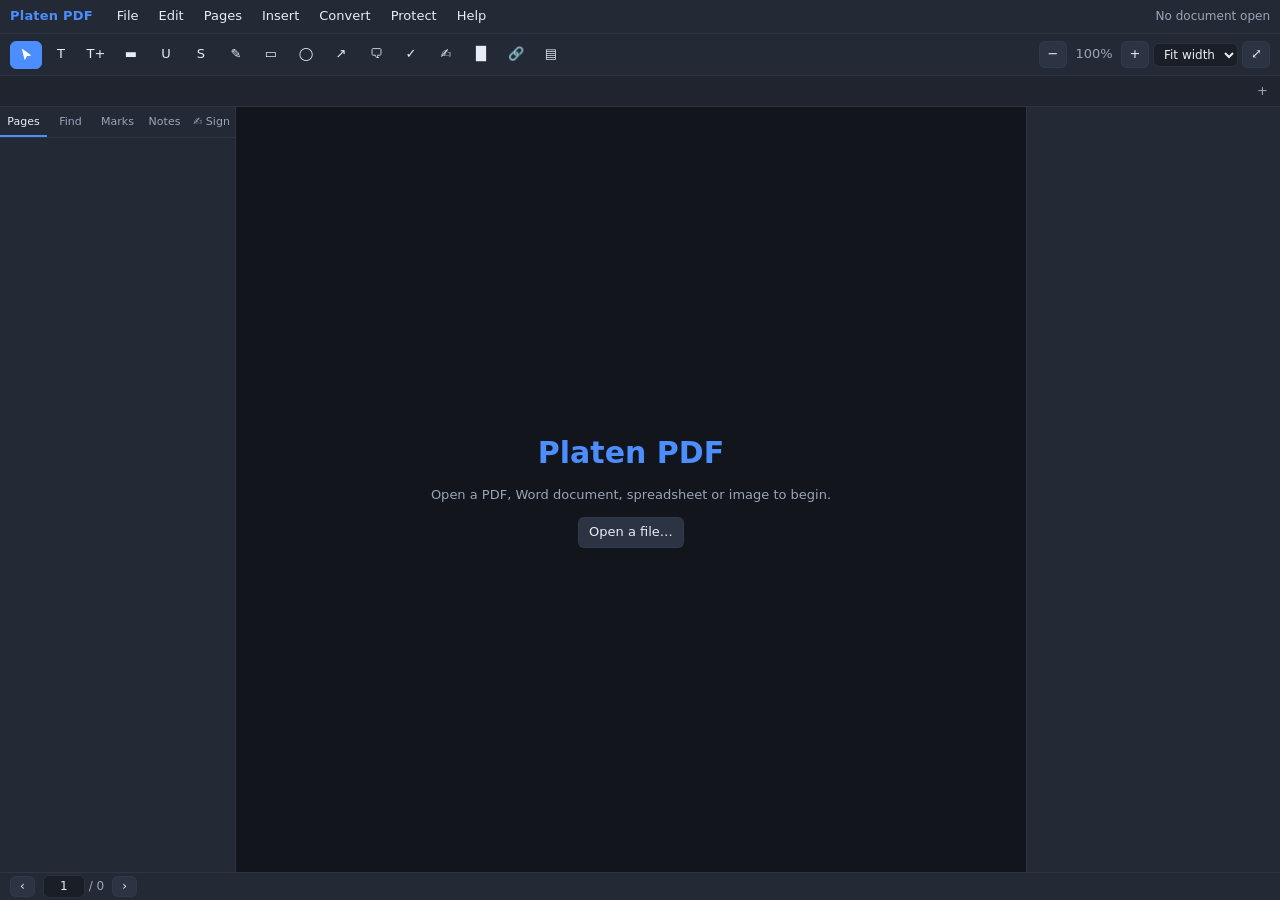
==== ui/index.html @ a9f8d894 "Fix three places the rename missed, and stop tests touching the real signatures A screenshot of the " ====
<!DOCTYPE html>
<html lang="en">
<head>
<meta charset="utf-8">
<title>Platen PDF</title>
<link rel="stylesheet" href="styles.css">
</head>
<body>

<div id="menubar">
  <div class="brand">Platen&nbsp;PDF</div>
  <nav>
    <div class="menu" data-menu="file"><span>File</span>
      <ul>
        <li data-act="open">Open…<em>Ctrl+O</em></li>
        <li data-act="create">New from files…</li>
        <li class="sep"></li>
        <li data-act="save">Save<em>Ctrl+S</em></li>
        <li data-act="saveas">Save As…</li>
        <li class="sep"></li>
        <li data-act="props">Document properties…</li>
        <li data-act="defaultapp">Set as default PDF app…</li>
        <li data-act="close">Close document</li>
      </ul>
    </div>
    <div class="menu" data-menu="edit"><span>Edit</span>
      <ul>
        <li data-act="undo">Undo<em>Ctrl+Z</em></li>
        <li data-act="redo">Redo<em>Ctrl+Y</em></li>
        <li class="sep"></li>
        <li data-act="find">Find…<em>Ctrl+F</em></li>
        <li data-act="replace">Find &amp; replace…</li>
        <li class="sep"></li>
        <li data-act="compare">Compare with…</li>
      </ul>
    </div>
    <div class="menu" data-menu="pages"><span>Pages</span>
      <ul>
        <li data-act="rotateL">Rotate left</li>
        <li data-act="rotateR">Rotate right</li>
        <li data-act="insert">Insert blank page…</li>
        <li data-act="duplicate">Duplicate page</li>
        <li data-act="delete">Delete page</li>
        <li class="sep"></li>
        <li data-act="merge">Merge files…</li>
        <li data-act="mergetab">Merge an open tab…</li>
        <li data-act="split">Split document…</li>
        <li data-act="extract">Extract pages…</li>
        <li class="sep"></li>
        <li data-act="cropstart">Crop page…</li>
        <li data-act="cropreset">Reset crop</li>
      </ul>
    </div>
    <div class="menu" data-menu="insert"><span>Insert</span>
      <ul>
        <li data-act="watermark">Watermark…</li>
        <li data-act="wmimage">Image watermark…</li>
        <li data-act="numbers">Page numbers…</li>
        <li data-act="headfoot">Header / footer…</li>
        <li data-act="bg">Background colour…</li>
        <li class="sep"></li>
        <li data-act="signature">Signature…</li>
        <li data-act="image">Image…</li>
        <li data-act="bookmarks">Bookmarks…</li>
      </ul>
    </div>
    <div class="menu" data-menu="convert"><span>Convert</span>
      <ul>
        <li data-act="docx">To Word (.docx)…</li>
        <li data-act="xlsx">To Excel (.xlsx)…</li>
        <li data-act="pptx">To PowerPoint (.pptx)…</li>
        <li data-act="images">To images…</li>
        <li data-act="text">To plain text…</li>
        <li class="sep"></li>
        <li data-act="ocr">Recognise text (OCR)…</li>
        <li data-act="compress">Compress…</li>
      </ul>
    </div>
    <div class="menu" data-menu="protect"><span>Protect</span>
      <ul>
        <li data-act="protect">Encrypt with password…</li>
        <li data-act="unprotect">Save unprotected copy…</li>
        <li class="sep"></li>
        <li data-act="flatten">Flatten annotations</li>
        <li data-act="flattenforms">Flatten form fields</li>
        <li class="sep"></li>
        <li data-act="redactapply">Apply redactions</li>
        <li data-act="redactclear">Clear redaction marks</li>
      </ul>
    </div>
    <div class="menu" data-menu="help"><span>Help</span>
      <ul>
        <li data-act="about">About Platen PDF</li>
      </ul>
    </div>
  </nav>
  <div class="docname" id="docname">No document open</div>
</div>

<div id="toolbar">
  <div class="tools">
    <button class="tool active" data-tool="select" title="Select"><svg viewBox="0 0 16 16" width="15" height="15" aria-hidden="true"><path d="M3 1.6 12.6 8.4a.45.45 0 0 1-.2.82l-3.9.5-1.9 3.6a.45.45 0 0 1-.85-.15L3 1.6Z" fill="currentColor"/></svg></button>
    <button class="tool" data-tool="text" title="Edit text">T</button>
    <button class="tool" data-tool="addtext" title="Add text box">T+</button>
    <button class="tool" data-tool="highlight" title="Highlight">▬</button>
    <button class="tool" data-tool="underline" title="Underline">U</button>
    <button class="tool" data-tool="strikeout" title="Strike through">S</button>
    <button class="tool" data-tool="ink" title="Draw">✎</button>
    <button class="tool" data-tool="rect" title="Rectangle">▭</button>
    <button class="tool" data-tool="circle" title="Ellipse">◯</button>
    <button class="tool" data-tool="arrow" title="Arrow">↗</button>
    <button class="tool" data-tool="note" title="Sticky note">🗨</button>
    <button class="tool" data-tool="stamp" title="Stamp">✓</button>
    <button class="tool" data-tool="sign" title="Place signature">✍</button>
    <button class="tool" data-tool="redact" title="Mark for redaction">█</button>
    <button class="tool" data-tool="link" title="Add link">🔗</button>
    <button class="tool" data-tool="field" title="Add form field">▤</button>
  </div>
  <div class="spacer"></div>
  <div class="zoombox">
    <button id="zoomout" title="Zoom out">−</button>
    <span id="zoomlabel">100%</span>
    <button id="zoomin" title="Zoom in">+</button>
    <select id="zoompick" title="Zoom">
      <option value="width">Fit width</option>
      <option value="page">Fit page</option>
      <option value="0.5">50%</option>
      <option value="0.75">75%</option>
      <option value="1">100%</option>
      <option value="1.25">125%</option>
      <option value="1.5">150%</option>
      <option value="2">200%</option>
      <option value="fixed" hidden>Custom</option>
    </select>
    <button id="zoomfit" title="Toggle fit width / fit page">⤢</button>
  </div>
</div>

<div id="tabbar">
  <div id="tabs"></div>
  <button id="tabadd" title="Open another document">+</button>
</div>

<div id="main">
  <aside id="sidebar">
    <div class="tabs">
      <button class="tab active" data-pane="thumbs">Pages</button>
      <button class="tab" data-pane="find">Find</button>
      <button class="tab" data-pane="outline">Marks</button>
      <button class="tab" data-pane="comments">Notes</button>
      <button class="tab" data-pane="sigs">✍ Sign</button>
    </div>
    <div class="pane active" id="pane-thumbs"></div>
    <div class="pane" id="pane-find">
      <div class="findbar">
        <input id="findq" type="text" placeholder="Search the document…" autocomplete="off">
        <label class="findopt"><input type="checkbox" id="findcase"> Match case</label>
        <div class="findnav">
          <button id="findprev" title="Previous">‹</button>
          <span id="findcount">Type to search</span>
          <button id="findnext" title="Next">›</button>
        </div>
      </div>
      <div id="findlist"></div>
    </div>
    <div class="pane" id="pane-outline"></div>
    <div class="pane" id="pane-comments"></div>
    <div class="pane" id="pane-sigs">
      <div class="sig-actions">
        <button id="sig-add">Add signature image…</button>
      </div>
      <div id="sig-list"></div>
      <p class="hint">Pick a signature, choose the <b>✍</b> tool, then drag a
      box on the page. Signatures are drawn into the page itself, so once the
      file is saved they cannot be moved or deleted.</p>
    </div>
  </aside>

  <section id="viewer">
    <div id="stage">
      <div id="pagewrap">
        <img id="pageimg" alt="">
        <div id="overlay"></div>
        <canvas id="scratch"></canvas>
      </div>
    </div>
    <div id="empty">
      <h1>Platen PDF</h1>
      <p>Open a PDF, Word document, spreadsheet or image to begin.</p>
      <button id="empty-open">Open a file…</button>
    </div>
  </section>

  <aside id="inspector">
    <div id="insp-body"></div>
  </aside>
</div>

<div id="statusbar">
  <button id="prev">‹</button>
  <span><input id="pagenum" type="text" value="1" size="3"> / <span id="pagetotal">0</span></span>
  <button id="next">›</button>
  <div class="spacer"></div>
  <div id="status"></div>
</div>

<div id="modal-back"><div id="modal"></div></div>
<div id="toast"></div>
<div id="busy"><div class="spinner"></div><span id="busytext">Working…</span></div>

<script src="app.js"></script>
</body>
</html>
---- ui/styles.css ----
:root {
  --bg: #1b1f27;
  --panel: #242a35;
  --panel-2: #2c3342;
  --line: #39415280;
  --ink: #e8ecf4;
  --muted: #9aa5b8;
  --accent: #4c8dff;
  --accent-dim: #2d5cad;
  --danger: #ef5b5b;
  --ok: #46c08a;
}

* { box-sizing: border-box; margin: 0; padding: 0; }

html, body {
  height: 100%;
  overflow: hidden;
  background: var(--bg);
  color: var(--ink);
  font: 13px/1.45 "Segoe UI", system-ui, sans-serif;
  user-select: none;
}

button {
  font: inherit;
  color: var(--ink);
  background: var(--panel-2);
  border: 1px solid var(--line);
  border-radius: 6px;
  padding: 5px 10px;
  cursor: pointer;
}
button:hover { background: #38415380; border-color: #4a5468; }
button:active { transform: translateY(1px); }
button.primary { background: var(--accent); border-color: var(--accent); color: #fff; }
button.primary:hover { background: #5d9aff; }
button.danger { background: var(--danger); border-color: var(--danger); color: #fff; }

input, select, textarea {
  font: inherit;
  color: var(--ink);
  background: #1a1e26;
  border: 1px solid var(--line);
  border-radius: 6px;
  padding: 5px 8px;
  width: 100%;
}
input:focus, select:focus, textarea:focus { outline: 1px solid var(--accent); }

/* ---- menu bar ---- */
#menubar {
  display: flex; align-items: center; gap: 4px;
  height: 34px; padding: 0 10px;
  background: var(--panel); border-bottom: 1px solid var(--line);
}
.brand { font-weight: 650; letter-spacing: .2px; color: var(--accent); margin-right: 10px; }
#menubar nav { display: flex; }
.menu { position: relative; }
.menu > span { display: block; padding: 6px 10px; border-radius: 5px; cursor: default; }
.menu:hover > span, .menu.open > span { background: var(--panel-2); }
.menu ul {
  display: none; position: absolute; top: 100%; left: 0; z-index: 60;
  min-width: 232px; padding: 5px;
  background: #2b3242; border: 1px solid var(--line);
  border-radius: 8px; box-shadow: 0 12px 30px #0009;
}
.menu.open ul { display: block; }
.menu li {
  list-style: none; display: flex; justify-content: space-between; gap: 18px;
  padding: 6px 9px; border-radius: 5px; cursor: pointer;
}
.menu li:hover { background: var(--accent-dim); }
.menu li em { color: var(--muted); font-style: normal; font-size: 11px; }
.menu li.sep { height: 1px; padding: 0; margin: 5px 4px; background: var(--line); pointer-events: none; }
.docname { margin-left: auto; color: var(--muted); font-size: 12px; }
.docname b { color: var(--ink); font-weight: 500; }

/* ---- toolbar ---- */
#toolbar {
  display: flex; align-items: center; gap: 10px;
  height: 42px; padding: 0 10px;
  background: var(--panel); border-bottom: 1px solid var(--line);
}
.tools { display: flex; gap: 3px; }
.tool {
  width: 32px; height: 28px; padding: 0;
  display: grid; place-items: center;
  background: transparent; border-color: transparent;
}
.tool svg { display: block; }
.tool:hover { background: var(--panel-2); border-color: var(--line); }
.tool.active { background: var(--accent); border-color: var(--accent); color: #fff; }
.spacer { flex: 1; }
.zoombox { display: flex; align-items: center; gap: 4px; }
.zoombox button { width: 28px; padding: 3px 0; }
#zoompick { width: auto; padding: 3px 6px; font-size: 12px; }
#zoomlabel { min-width: 46px; text-align: center; color: var(--muted); }

/* ---- layout ---- */
#main { display: flex; height: calc(100% - 34px - 42px - 31px - 28px); }

#sidebar {
  width: 236px; flex: 0 0 236px; display: flex; flex-direction: column;
  background: var(--panel); border-right: 1px solid var(--line);
}
.tabs { display: flex; border-bottom: 1px solid var(--line); }
.tab {
  flex: 1; border: 0; border-radius: 0; padding: 7px 1px;
  background: transparent; color: var(--muted); font-size: 11px;
  white-space: nowrap;
}
.tab.active { color: var(--ink); box-shadow: inset 0 -2px 0 var(--accent); }
.pane { display: none; flex: 1; overflow-y: auto; padding: 8px; }
.pane.active { display: block; }

#viewer { flex: 1; position: relative; overflow: auto; background: #12151b; }
#stage { display: none; padding: 22px; min-height: 100%; }
#stage.on { display: grid; place-items: start center; }
#pagewrap { position: relative; box-shadow: 0 10px 40px #000a; line-height: 0; }
#pageimg { display: block; max-width: none; }
#overlay { position: absolute; inset: 0; }
#scratch { position: absolute; inset: 0; pointer-events: none; }

#empty { position: absolute; inset: 0; display: grid; place-content: center; justify-items: center; gap: 12px; text-align: center; }
#empty h1 { font-size: 30px; font-weight: 600; color: var(--accent); }
#empty p { color: var(--muted); }

#inspector {
  width: 254px; flex: 0 0 254px; overflow-y: auto;
  background: var(--panel); border-left: 1px solid var(--line); padding: 10px;
}
#inspector h3 { font-size: 12px; text-transform: uppercase; letter-spacing: .6px; color: var(--muted); margin-bottom: 8px; }
.field { margin-bottom: 9px; }
.field label { display: block; font-size: 11.5px; color: var(--muted); margin-bottom: 3px; }
.row { display: flex; gap: 6px; }
.row > * { flex: 1; }
.swatches { display: flex; flex-wrap: wrap; gap: 5px; }
.swatch { width: 22px; height: 22px; border-radius: 5px; border: 2px solid transparent; cursor: pointer; }
.swatch.on { border-color: #fff; }
.hint { color: var(--muted); font-size: 11.5px; margin-top: 10px; line-height: 1.5; }

/* ---- status bar ---- */
#statusbar {
  display: flex; align-items: center; gap: 8px;
  height: 28px; padding: 0 10px;
  background: var(--panel); border-top: 1px solid var(--line);
  font-size: 12px; color: var(--muted);
}
#statusbar button { padding: 1px 9px; }
#pagenum { width: 42px; text-align: center; padding: 2px; display: inline-block; }

/* ---- thumbnails ---- */
.thumb {
  position: relative; margin-bottom: 9px; cursor: pointer;
  border: 2px solid transparent; border-radius: 4px;
  background: #ffffff0a;
}
.thumb:not([data-done]) { border-color: var(--line); }
.thumb img { width: 100%; display: block; border-radius: 3px; background: #fff; }
.thumb.on { border-color: var(--accent); }
.thumb span { position: absolute; right: 4px; bottom: 4px; background: #000b; padding: 0 5px; border-radius: 3px; font-size: 11px; }

/* ---- lists ---- */
.item { padding: 7px 8px; border-radius: 6px; cursor: pointer; border: 1px solid transparent; }
.item:hover { background: var(--panel-2); }
.item .t { font-size: 12px; }
.item .s { font-size: 11px; color: var(--muted); }
.sig-card { display: flex; gap: 8px; align-items: center; padding: 7px; border: 1px solid var(--line); border-radius: 8px; margin-bottom: 7px; cursor: pointer; }
.sig-card.on { border-color: var(--accent); background: #4c8dff1a; }
.sig-card img { height: 30px; max-width: 110px; object-fit: contain; background: #fff; border-radius: 4px; padding: 2px; }
.sig-card .n { font-size: 12px; }
.sig-card .r { font-size: 11px; color: var(--muted); }
.sig-card .rn { margin-left: auto; color: var(--muted); padding: 2px 6px; }
.sig-card .x { color: var(--muted); padding: 2px 6px; }
.sig-card .rn:hover, .sig-card .x:hover { color: var(--ink); background: #ffffff14; border-radius: 4px; }
.sig-actions { margin-bottom: 9px; }
.sig-actions button { width: 100%; }

/* ---- overlay interaction ---- */
.hit { position: absolute; border-radius: 2px; cursor: text; }
.hit:hover { background: #4c8dff26; outline: 1px solid #4c8dff80; }
.hit.block { cursor: pointer; }
.marquee { position: absolute; border: 1px dashed var(--accent); background: #4c8dff20; pointer-events: none; }
.redactmark { position: absolute; background: #000; outline: 1px solid var(--danger); }
#overlay.crosshair { cursor: crosshair; }
#overlay.textmode .hit { outline: 1px dotted #4c8dff55; }

.editor {
  position: absolute; z-index: 40;
  background: #fffef7; color: #111;
  border: 2px solid var(--accent); border-radius: 3px;
  padding: 2px 4px; font-family: inherit; resize: none;
  box-shadow: 0 8px 24px #0008; user-select: text;
}
.editbar {
  position: absolute; z-index: 41; display: flex; gap: 5px;
  background: #2b3242; border: 1px solid var(--line);
  border-radius: 6px; padding: 4px;
}
.editbar button { padding: 3px 8px; font-size: 12px; }

/* ---- modal ---- */
#modal-back {
  display: none; position: fixed; inset: 0; z-index: 100;
  background: #000a; place-items: center;
}
#modal-back.on { display: grid; }
#modal {
  width: 420px; max-height: 84vh; overflow-y: auto;
  background: var(--panel); border: 1px solid var(--line);
  border-radius: 12px; padding: 16px; box-shadow: 0 24px 60px #000c;
}
#modal h2 { font-size: 15px; margin-bottom: 12px; }
#modal .actions { display: flex; justify-content: flex-end; gap: 8px; margin-top: 14px; }
#modal .wide { width: 560px; }

/* ---- toast / busy ---- */
#toast {
  position: fixed; left: 50%; bottom: 46px; transform: translateX(-50%);
  z-index: 200; display: flex; flex-direction: column; gap: 6px; align-items: center;
}
.msg {
  background: #2b3242; border: 1px solid var(--line); border-left: 3px solid var(--accent);
  border-radius: 7px; padding: 8px 14px; box-shadow: 0 10px 30px #0009;
  animation: pop .18s ease-out;
}
.msg.err { border-left-color: var(--danger); }
.msg.ok { border-left-color: var(--ok); }
@keyframes pop { from { opacity: 0; transform: translateY(8px); } }

#busy {
  display: none; position: fixed; inset: 0; z-index: 150;
  background: #0009; place-content: center; justify-items: center; gap: 12px;
}
#busy.on { display: grid; }
.spinner {
  width: 34px; height: 34px; border-radius: 50%;
  border: 3px solid #ffffff22; border-top-color: var(--accent);
  animation: spin .8s linear infinite;
}
@keyframes spin { to { transform: rotate(360deg); } }

/* ---- find ---- */
.findbar { position: sticky; top: -8px; background: var(--panel); padding-bottom: 8px; z-index: 2; }
.findopt { display: flex; align-items: center; gap: 5px; margin: 7px 0 5px; font-size: 11.5px; color: var(--muted); }
.findopt input { width: auto; }
.findnav { display: flex; align-items: center; gap: 6px; }
.findnav button { padding: 1px 9px; }
#findcount { flex: 1; text-align: center; font-size: 11.5px; color: var(--muted); }
.findrow { padding: 6px 7px; border-radius: 6px; cursor: pointer; border-left: 2px solid transparent; }
.findrow:hover { background: var(--panel-2); }
.findrow.on { background: #4c8dff1f; border-left-color: var(--accent); }
.findrow .p { font-size: 10.5px; color: var(--muted); text-transform: uppercase; letter-spacing: .4px; }
.findrow .s { font-size: 11.5px; line-height: 1.4; }
.findrow .s mark { background: #ffd54a; color: #111; border-radius: 2px; padding: 0 1px; }

.searchhit {
  position: absolute; border-radius: 2px; pointer-events: none;
  background: #ffd24a59; outline: 1px solid #ffb02099;
}
.searchhit.on { background: #ff8c1a8c; outline: 2px solid #ff8c1a; }

/* ---- document tabs ---- */
#tabbar {
  display: flex; align-items: stretch; height: 31px;
  background: #1f242e; border-bottom: 1px solid var(--line);
}
#tabs { display: flex; flex: 1; overflow-x: auto; overflow-y: hidden; }
#tabs::-webkit-scrollbar { height: 0; }
.dtab {
  display: flex; align-items: center; gap: 7px;
  padding: 0 8px 0 12px; max-width: 220px; min-width: 110px;
  border-right: 1px solid var(--line); cursor: pointer;
  color: var(--muted); font-size: 12px; white-space: nowrap;
}
.dtab:hover { background: var(--panel-2); }
.dtab.on { background: var(--panel); color: var(--ink); box-shadow: inset 0 -2px 0 var(--accent); }
.dtab .nm { overflow: hidden; text-overflow: ellipsis; }
.dtab .dot { width: 6px; height: 6px; border-radius: 50%; background: var(--accent); flex: 0 0 6px; }
.dtab .cl { margin-left: auto; padding: 0 4px; border-radius: 4px; opacity: .55; }
.dtab .cl:hover { opacity: 1; background: #ffffff1f; }
#tabadd { border: 0; border-radius: 0; background: transparent; color: var(--muted); padding: 0 12px; }
#tabadd:hover { background: var(--panel-2); color: var(--ink); }

/* ---- annotations: clicking one on the page opens it ---- */
.annothit { position: absolute; cursor: pointer; border-radius: 3px; }
.annothit:hover { background: #4c8dff26; outline: 1px solid #4c8dff99; }
.annothit.on { background: #4c8dff33; outline: 2px solid var(--accent); }

.bubble {
  position: absolute; z-index: 45; min-width: 180px; max-width: 280px;
  background: #2b3242; border: 1px solid var(--line); border-radius: 9px;
  padding: 9px 11px; box-shadow: 0 12px 30px #000b; user-select: text;
}
.bubble .who { font-size: 11px; color: var(--muted); display: flex; gap: 6px; }
.bubble .who b { color: var(--ink); font-weight: 600; }
.bubble .txt { font-size: 12.5px; margin: 5px 0 9px; white-space: pre-wrap; line-height: 1.45; }
.bubble .acts { display: flex; gap: 6px; }
.bubble .acts button { padding: 3px 9px; font-size: 11.5px; }
.bubble .x { position: absolute; top: 5px; right: 7px; color: var(--muted); cursor: pointer; }
.bubble .x:hover { color: var(--ink); }

.cmt {
  border: 1px solid transparent; border-left-width: 2px;
  border-radius: 7px; padding: 7px 8px; margin-bottom: 6px; cursor: pointer;
}
.cmt:hover { background: var(--panel-2); }
.cmt.on { border-color: var(--accent); background: #4c8dff14; }
.cmt .hdr { display: flex; gap: 6px; align-items: baseline; font-size: 11px; color: var(--muted); }
.cmt .kind { text-transform: uppercase; letter-spacing: .4px; }
.cmt .body { font-size: 12.5px; white-space: pre-wrap; line-height: 1.45; margin: 3px 0 6px; }
.cmt .body.empty { color: var(--muted); font-style: italic; }
.cmt .acts { display: flex; gap: 5px; }
.cmt .acts button { padding: 2px 8px; font-size: 11px; }

/* ---- selection frame: move and resize an annotation ---- */
.selframe { position: absolute; outline: 1.5px solid var(--accent); cursor: move; }
.selframe.moving { background: #4c8dff1a; }
.handle {
  position: absolute; width: 9px; height: 9px; border-radius: 2px;
  background: #fff; border: 1.5px solid var(--accent);
}
.handle[data-h="nw"] { left: -5px; top: -5px; cursor: nwse-resize; }
.handle[data-h="n"]  { left: 50%; margin-left: -5px; top: -5px; cursor: ns-resize; }
.handle[data-h="ne"] { right: -5px; top: -5px; cursor: nesw-resize; }
.handle[data-h="e"]  { right: -5px; top: 50%; margin-top: -5px; cursor: ew-resize; }
.handle[data-h="se"] { right: -5px; bottom: -5px; cursor: nwse-resize; }
.handle[data-h="s"]  { left: 50%; margin-left: -5px; bottom: -5px; cursor: ns-resize; }
.handle[data-h="sw"] { left: -5px; bottom: -5px; cursor: nesw-resize; }
.handle[data-h="w"]  { left: -5px; top: 50%; margin-top: -5px; cursor: ew-resize; }

/* ---- line and arrow controls ---- */
.endpoint {
  position: absolute; width: 13px; height: 13px; margin: -7px 0 0 -7px;
  border-radius: 50%; background: #fff; border: 2px solid var(--accent);
  cursor: crosshair; z-index: 46;
}
.endpoint.tip { border-color: #ff8c1a; background: #fff3e0; }
.linemove {
  position: absolute; width: 13px; height: 13px; margin: -7px 0 0 -7px;
  border-radius: 3px; background: var(--accent); border: 2px solid #fff;
  cursor: move; z-index: 46;
}
.lineguide { position: absolute; pointer-events: none; z-index: 44; }

/* ---- comparison ---- */
.diff-add    { position: absolute; background: #3ec98a40; outline: 1px solid #2aa870; border-radius: 2px; pointer-events: none; }
.diff-del    { position: absolute; background: #f2857f40; outline: 1px solid #d9564f; border-radius: 2px; pointer-events: none; }
.diff-visual { position: absolute; outline: 1.5px dashed #6d94f5; border-radius: 3px; pointer-events: none; }

.cmp-head { display: flex; flex-direction: column; gap: 3px; margin-bottom: 10px; }
.cmp-head .against { font-size: 11.5px; color: var(--muted); }
.cmp-stats { display: flex; gap: 6px; flex-wrap: wrap; margin-bottom: 10px; }
.cmp-stats span {
  font-size: 11px; padding: 2px 7px; border-radius: 999px;
  background: var(--panel-2); border: 1px solid var(--line);
}
.cmp-stats .plus  { color: #46c08a; }
.cmp-stats .minus { color: #ef8d87; }
.cmp-row {
  padding: 6px 7px; border-radius: 6px; cursor: pointer;
  border-left: 2px solid transparent; margin-bottom: 4px;
}
.cmp-row:hover { background: var(--panel-2); }
.cmp-row.on { background: #4c8dff14; border-left-color: var(--accent); }
.cmp-row .p { font-size: 11px; color: var(--muted); text-transform: uppercase; letter-spacing: .4px; }
.cmp-row .s { font-size: 11.5px; }
.cmp-row .s del { color: #ef8d87; text-decoration: line-through; }
.cmp-row .s ins { color: #46c08a; text-decoration: none; }
.cmp-state { font-size: 10.5px; padding: 1px 6px; border-radius: 4px; background: var(--panel-2); }
.cmp-state.added   { color: #46c08a; }
.cmp-state.removed { color: #ef8d87; }
.cmp-state.changed { color: #e0b45c; }

/* ---- form fields ---- */
.fieldhit {
  position: absolute; cursor: text; border-radius: 2px;
  background: #4c8dff14; outline: 1px dashed #4c8dff66;
}
.fieldhit:hover { background: #4c8dff2e; outline-style: solid; }
.fieldhit.on { outline: 2px solid var(--accent); background: #4c8dff26; }
.fieldhit .tick {
  position: absolute; inset: 0; display: grid; place-items: center;
  font-size: 13px; color: var(--accent); font-weight: 700;
}

.frow { padding: 6px 7px; border-radius: 6px; margin-bottom: 5px; border: 1px solid var(--line); }
.frow.on { border-color: var(--accent); background: #4c8dff10; }
.frow .n { font-size: 11px; color: var(--muted); display: flex; justify-content: space-between; gap: 6px; }
.frow .n em { font-style: normal; text-transform: uppercase; letter-spacing: .4px; font-size: 10px; }
.frow input, .frow select { margin-top: 4px; font-size: 12px; padding: 3px 6px; }
.frow .chk { display: flex; align-items: center; gap: 6px; margin-top: 4px; font-size: 12px; }
.frow .chk input { width: auto; margin: 0; }

/* ---- links list ---- */
.pane-sub {
  font: 600 10.5px/1 "Segoe UI", system-ui, sans-serif;
  letter-spacing: .1em; text-transform: uppercase; color: var(--muted);
  margin: 14px 0 7px; padding-top: 10px; border-top: 1px solid var(--line);
}
.lrow { display: flex; gap: 6px; align-items: center; padding: 5px 7px;
        border-radius: 6px; font-size: 12px; }
.lrow:hover { background: var(--panel-2); }
.lrow .t { flex: 1; overflow: hidden; text-overflow: ellipsis; white-space: nowrap; }
.lrow .x { color: var(--muted); padding: 0 5px; cursor: pointer; border-radius: 4px; }
.lrow .x:hover { color: var(--danger); background: #ffffff14; }

/* ---- dragging a thumbnail to reorder ---- */
.thumb.dragging { opacity: .45; }
.thumb.drop-before { box-shadow: 0 -3px 0 var(--accent); }
.thumb.drop-after  { box-shadow: 0 3px 0 var(--accent); }

/* ---- delete affordance on a selection ---- */
.selframe .kill, .linekill {
  position: absolute; width: 18px; height: 18px; border-radius: 50%;
  background: var(--danger); color: #fff; border: 2px solid #fff;
  font: 700 11px/14px "Segoe UI", system-ui, sans-serif; text-align: center;
  cursor: pointer; z-index: 47; padding: 0;
}
.selframe .kill { right: -11px; top: -11px; }
.linekill { margin: -9px 0 0 -9px; }
.selframe .kill:hover, .linekill:hover { background: #ff6b64; }

/* ---- about box ---- */
.about-v { color: var(--muted); margin-bottom: 10px; }
.about-l { width: 100%; border-collapse: collapse; margin-top: 8px; font-size: 12px; }
.about-l td { padding: 4px 0; border-top: 1px solid var(--line); vertical-align: top; }
.about-l td:last-child { color: var(--muted); text-align: right; padding-left: 16px; }
.about-lic { color: var(--muted); font-size: .92rem; margin-top: .55rem; }
.about-lic b { color: var(--ink); font-weight: 500; word-break: break-all; }
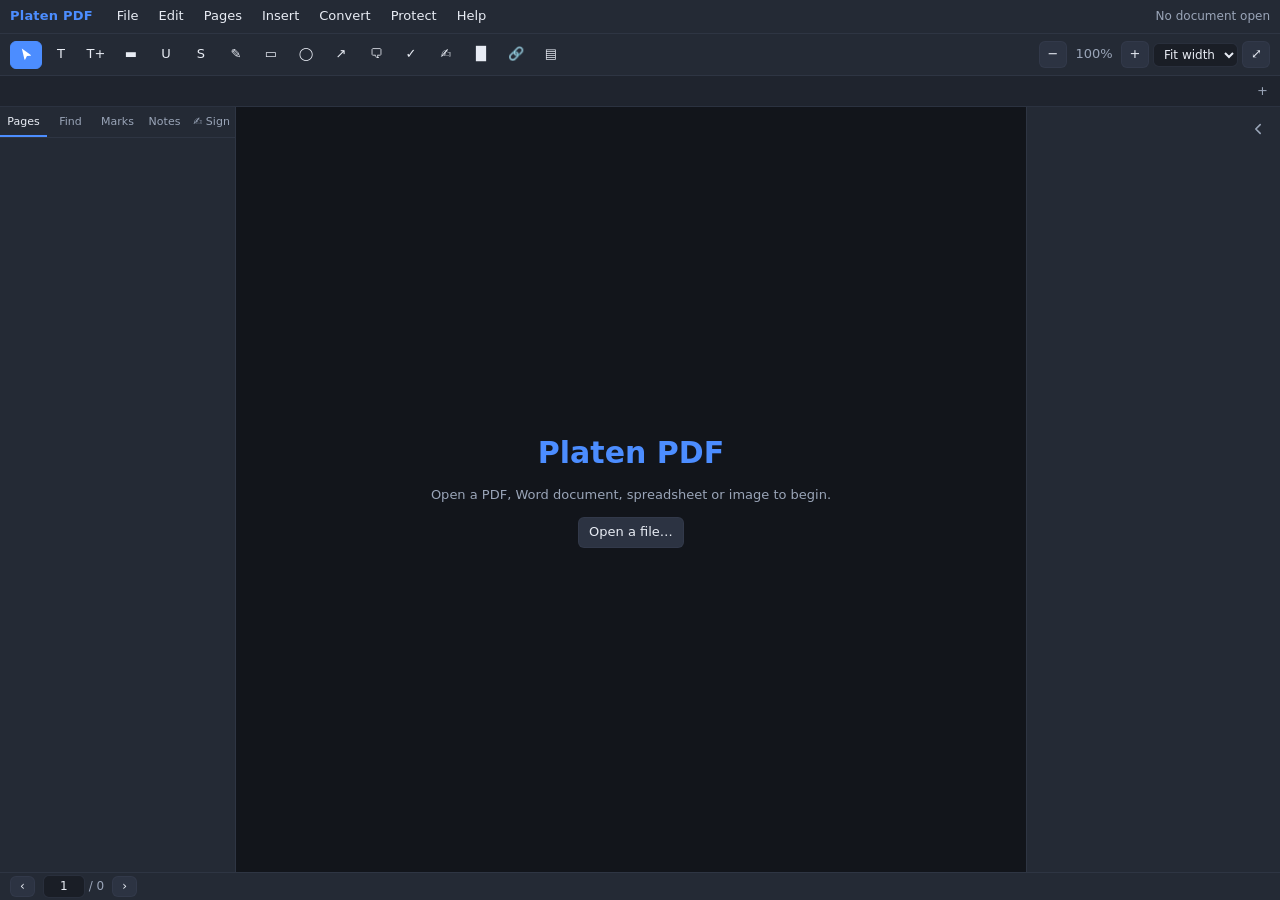
==== commit e494230d: "The right-hand panel folds away It is empty or near-empty for most of the time anyone spends in the " ====
--- a/ui/index.html
+++ b/ui/index.html
@@ -192,6 +192,9 @@
   </section>
 
   <aside id="inspector">
+    <button id="insp-toggle" title="Hide panel" aria-expanded="true" aria-controls="insp-body">
+      <svg viewBox="0 0 16 16" width="14" height="14" aria-hidden="true"><path d="M10.5 3 5.5 8l5 5" fill="none" stroke="currentColor" stroke-width="1.8" stroke-linecap="round" stroke-linejoin="round"/></svg>
+    </button>
     <div id="insp-body"></div>
   </aside>
 </div>
--- a/ui/styles.css
+++ b/ui/styles.css
@@ -129,6 +129,26 @@
 #inspector {
   width: 254px; flex: 0 0 254px; overflow-y: auto;
   background: var(--panel); border-left: 1px solid var(--line); padding: 10px;
+  /* No transition on the width. Animating it re-lays-out the document beside
+     it on every frame, and the page has to be redrawn at the end anyway, so
+     the slide buys nothing and costs a stutter. */
+}
+/* Collapsed leaves a narrow rail rather than nothing, so the way back is
+   always on screen. A panel that vanishes completely is a panel people
+   cannot find again. */
+#inspector.collapsed { width: 30px; flex: 0 0 30px; padding: 8px 3px; overflow: hidden; }
+#inspector.collapsed #insp-body { display: none; }
+#insp-toggle {
+  display: block; width: 24px; height: 24px; padding: 0; margin: 0 0 6px auto;
+  background: transparent; border: 1px solid transparent; border-radius: 5px;
+  color: var(--muted); cursor: pointer; line-height: 0;
+}
+#insp-toggle:hover { background: var(--panel-2); border-color: var(--line); color: var(--ink); }
+#inspector.collapsed #insp-toggle { margin: 0 auto; }
+#insp-toggle svg { transition: transform .14s ease; }
+#inspector.collapsed #insp-toggle svg { transform: rotate(180deg); }
+@media (prefers-reduced-motion: reduce) {
+  #insp-toggle svg { transition: none; }
 }
 #inspector h3 { font-size: 12px; text-transform: uppercase; letter-spacing: .6px; color: var(--muted); margin-bottom: 8px; }
 .field { margin-bottom: 9px; }
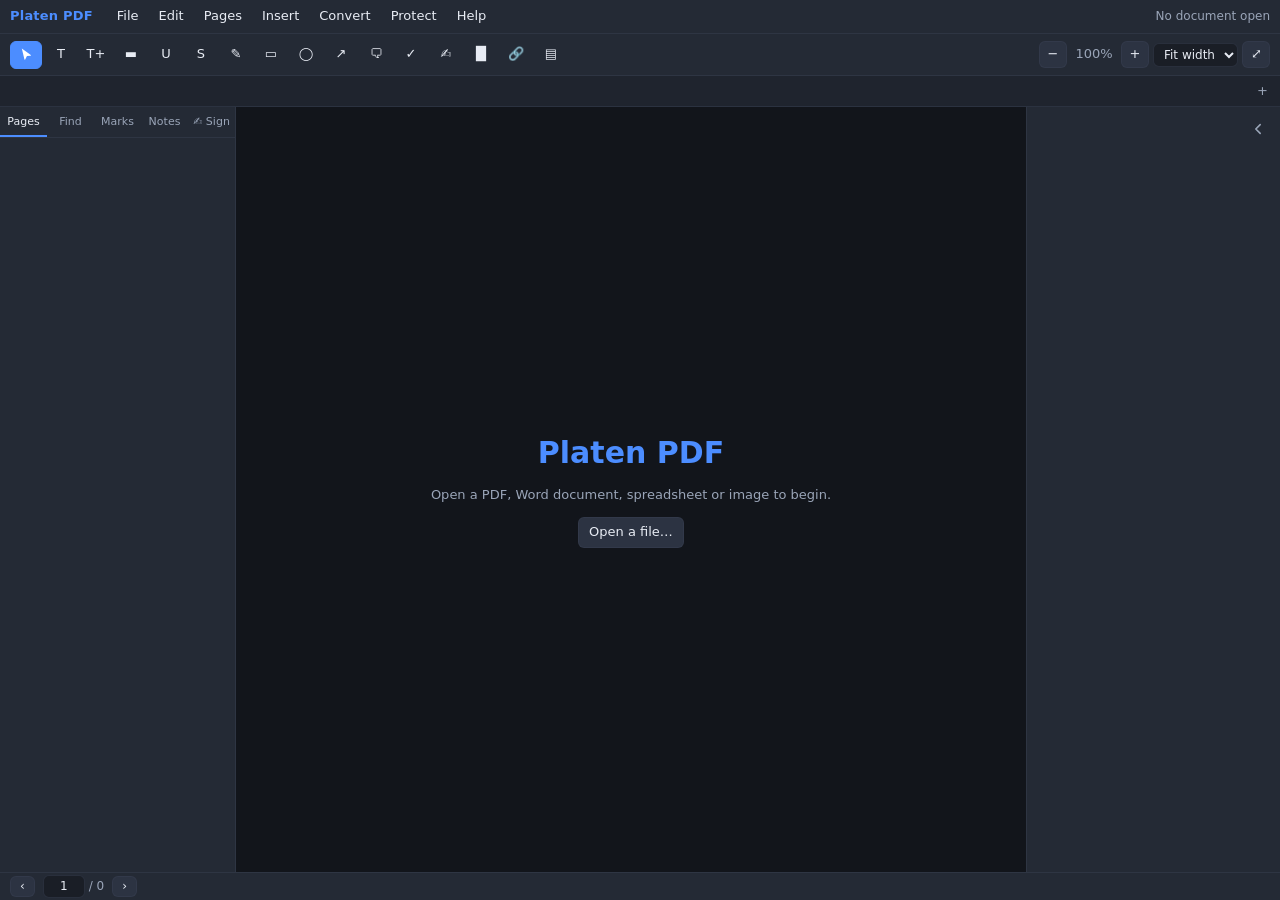
==== commit 7f5e4159: "Phase 2b: signature sync and the account panel Only signatures travel. Documents never leave the mac" ====
--- a/ui/index.html
+++ b/ui/index.html
@@ -166,6 +166,7 @@
     <div class="pane" id="pane-outline"></div>
     <div class="pane" id="pane-comments"></div>
     <div class="pane" id="pane-sigs">
+      <div id="account-strip"></div>
       <div class="sig-actions">
         <button id="sig-add">Add signature image…</button>
       </div>
--- a/ui/styles.css
+++ b/ui/styles.css
@@ -117,7 +117,13 @@
 #viewer { flex: 1; position: relative; overflow: auto; background: #12151b; }
 #stage { display: none; padding: 22px; min-height: 100%; }
 #stage.on { display: grid; place-items: start center; }
-#pagewrap { position: relative; box-shadow: 0 10px 40px #000a; line-height: 0; }
+/* No line-height: 0 here. It was guarding against the few pixels of space an
+   inline image leaves beneath it, which #pageimg already avoids by being
+   display: block - and because line-height inherits, every control drawn over
+   the page got a zero-height line box. Buttons in the sticky-note bubble ended
+   up shorter than their own text, so the red of Delete stopped above the
+   bottom of the letters. */
+#pagewrap { position: relative; box-shadow: 0 10px 40px #000a; }
 #pageimg { display: block; max-width: none; }
 #overlay { position: absolute; inset: 0; }
 #scratch { position: absolute; inset: 0; pointer-events: none; }
@@ -449,3 +455,21 @@
 .about-l td:last-child { color: var(--muted); text-align: right; padding-left: 16px; }
 .about-lic { color: var(--muted); font-size: .92rem; margin-top: .55rem; }
 .about-lic b { color: var(--ink); font-weight: 500; word-break: break-all; }
+
+/* ---- the optional account ---- */
+/* Signed out this is a quiet line of explanation, not a prompt. Nothing here
+   is required: the signature list above works exactly the same either way. */
+#account-strip {
+  border: 1px solid var(--line); border-radius: 7px; padding: 8px 9px;
+  margin-bottom: 9px; background: #ffffff06; font-size: 11.5px;
+}
+#account-strip .say { color: var(--muted); line-height: 1.45; }
+#account-strip .who { display: flex; align-items: center; gap: 6px; }
+#account-strip .who b { color: var(--ink); font-weight: 600; overflow: hidden;
+                        text-overflow: ellipsis; white-space: nowrap; }
+#account-strip .acts { display: flex; gap: 6px; margin-top: 7px; }
+#account-strip .acts button { padding: 3px 9px; font-size: 11px; }
+#account-strip .state { color: var(--muted); margin-top: 6px; }
+#account-strip .state.bad { color: var(--danger); }
+.codebox { letter-spacing: 5px; font-size: 18px; text-align: center;
+           font-family: var(--mono, "Consolas", monospace); }
